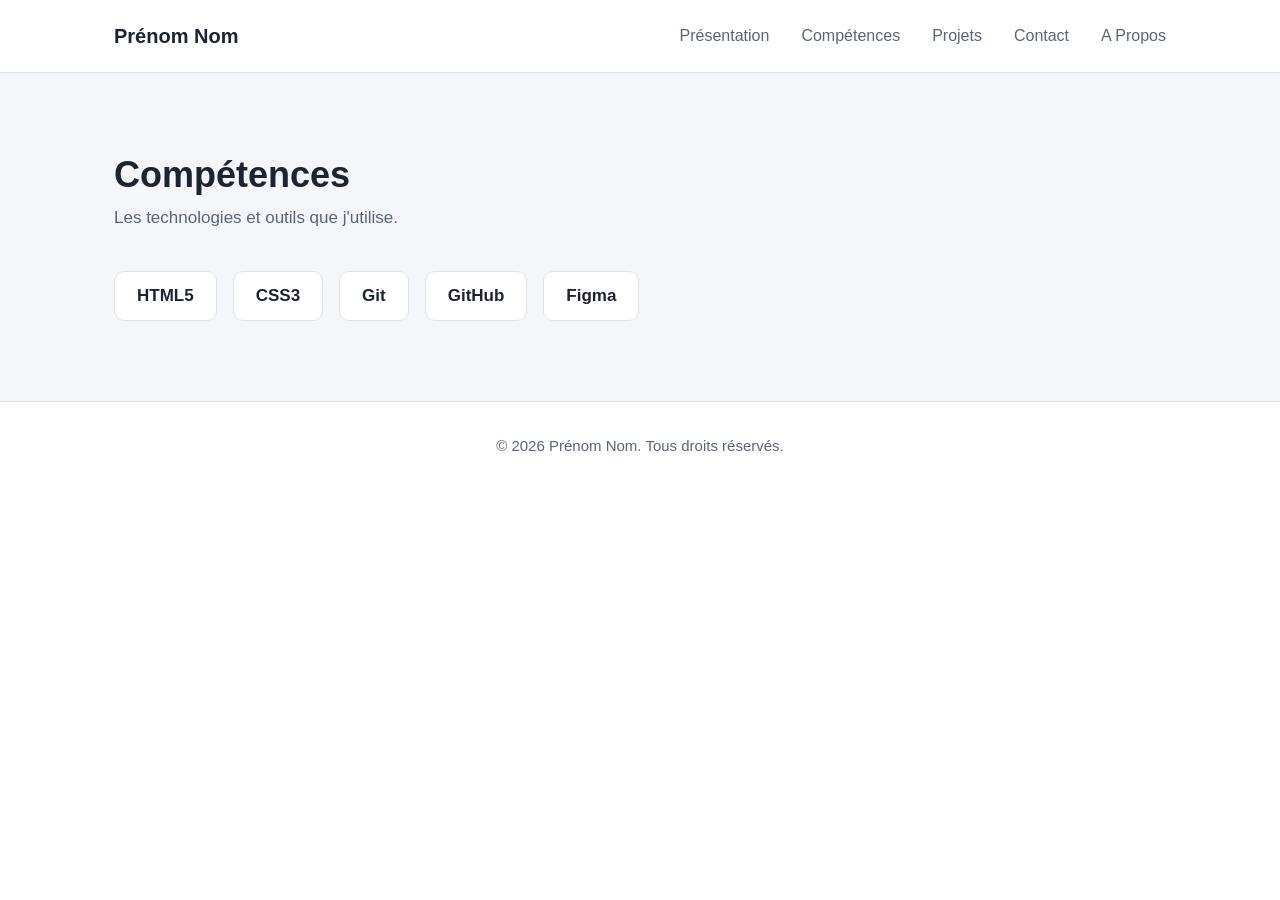
==== competences.html @ 0649718d "presentation is done" ====
<!DOCTYPE html>
<html lang="en">
<head>
    <meta charset="UTF-8">
    <meta name="viewport" content="width=device-width, initial-scale=1.0">
    <title>Document</title>
    <link rel="stylesheet" href="css/style.css">
</head>
<body>



    <header class="en-tete">
            <div class="conteneur en-tete__contenu">
            <a class="logo" href="#presentation">Prénom Nom</a>
            <nav aria-label="Navigation principale">
                <ul class="menu">
                <li><a href="index.html">Présentation</a></li>
                <li><a href="competences.html">Compétences</a></li>
                <li><a href="projet.html">Projets</a></li>
                <li><a href="#contact">Contact</a></li>
                <li><a href="#propos">A Propos</a></li>
                </ul>
            </nav>
            </div>
    </header>
    <section id="competences" class="section section--claire">
      <div class="conteneur">
        <h2>Compétences</h2>
        <p class="section__intro">Les technologies et outils que j'utilise.</p>
        <ul class="competences">
          <li>HTML5</li>
          <li>CSS3</li>
          <li>Git</li>
          <li>GitHub</li>
          <li>Figma</li>
        </ul>
      </div>
    </section>


    <footer class="pied">
            <div class="conteneur">
            <p>© 2026 Prénom Nom. Tous droits réservés.</p>
            </div>
  </footer>
    
</body>
</html>
---- css/style.css ----
/* ==========================================================
   Portfolio — modèle de départ (une seule page)
   Sommaire :
   1. Variables
   2. Base
   3. En-tête
   4. Présentation
   5. Sections communes
   6. Compétences
   7. Projets
   8. Contact
   9. Pied de page
   ========================================================== */

/* ---------- 1. Variables ---------- */
:root {
  /* Couleurs */
  --couleur-fond: #ffffff;
  --couleur-fond-clair: #f4f6fa;
  --couleur-texte: #1c2333;
  --couleur-texte-doux: #5b6478;
  --couleur-principale: #2f5bea;
  --couleur-bordure: #dde3ec;

  /* Typographie */
  --police: "Inter", Arial, sans-serif;

  /* Mise en page */
  --largeur-max: 1100px;
  --rayon: 10px;
}

/* ---------- 2. Base ---------- */
* {
  box-sizing: border-box;
}

body {
  margin: 0;
  font-family: var(--police);
  font-size: 17px;
  line-height: 1.6;
  color: var(--couleur-texte);
  background-color: var(--couleur-fond);
}

h1,
h2,
h3 {
  margin: 0;
  line-height: 1.2;
}

p {
  margin: 0;
}

ul {
  margin: 0;
  padding: 0;
  list-style: none;
}

a {
  color: inherit;
  text-decoration: none;
}

.conteneur {
  max-width: var(--largeur-max);
  margin: 0 auto;
  padding: 0 24px;
}

.bouton {
  display: inline-block;
  padding: 14px 28px;
  border: none;
  border-radius: var(--rayon);
  font-family: var(--police);
  font-size: 16px;
  font-weight: 600;
  color: #ffffff;
  background-color: #AC31DC;
  cursor: pointer;
}

.lien {
  font-weight: 600;
  color: var(--couleur-principale);
}

/* ---------- 3. En-tête ---------- */
.en-tete {
  border-bottom: 1px solid var(--couleur-bordure);
}

.en-tete__contenu {
  display: flex;
  justify-content: space-between;
  align-items: center;
  height: 72px;
}

.logo {
  font-size: 20px;
  font-weight: 700;
}

.menu {
  display: flex;
  gap: 32px;
}

.menu a {
  font-size: 16px;
  color: var(--couleur-texte-doux);
}

/* ---------- 4. Présentation ---------- */
.presentation {
  padding: 96px 0;
  height: 570px;
}

.presentation__contenu {
  display: flex;
  justify-content: space-between;
  align-items: center;
  gap: 64px;
}

.presentation__texte {
  max-width: 600px;
}

.surtitre {
  margin-bottom: 8px;
  font-weight: 600;
  color: #AC31DC;
}

.presentation h1 {
  font-size: 56px;
}

.metier {
  margin-top: 8px;
  margin-bottom: 24px;
  font-size: 24px;
  color: var(--couleur-texte-doux);
}

.presentation .bouton {
  margin-top: 32px;
}

.presentation__photo {
  width: 280px;
  height: 280px;
  border-radius: 50%;
}

/* ---------- 5. Sections communes ---------- */
.section {
  padding: 80px 0;
}

.section--claire {
  background-color: var(--couleur-fond-clair);
}

.section h2 {
  font-size: 36px;
}

.section__intro {
  margin-top: 8px;
  margin-bottom: 40px;
  color: var(--couleur-texte-doux);
}

/* ---------- 6. Compétences ---------- */
.competences {
  display: flex;
  gap: 16px;
}

.competences li {
  padding: 10px 22px;
  border: 1px solid var(--couleur-bordure);
  border-radius: var(--rayon);
  font-weight: 600;
  background-color: var(--couleur-fond);
}

/* ---------- 7. Projets ---------- */
/* Les projets sont empilés les uns sous les autres. */
.projet {
  display: flex;
  align-items: center;
  gap: 32px;
  margin-bottom: 24px;
  padding: 24px;
  border: 1px solid var(--couleur-bordure);
  border-radius: var(--rayon);
}

.projet__image {
  width: 320px;
  height: 200px;
  border-radius: var(--rayon);
}

.projet h3 {
  margin-bottom: 8px;
  font-size: 22px;
}


.projet p {
  color: var(--couleur-texte-doux);
}

.technologies {
  display: flex;
  gap: 8px;
  margin-top: 16px;
  margin-bottom: 16px;
}

.technologies li {
  padding: 4px 12px;
  border-radius: 6px;
  font-size: 14px;
  background-color: var(--couleur-fond-clair);
}

/* ---------- 8. Contact ---------- */
.formulaire {
  max-width: 560px;
}

.formulaire label {
  display: block;
  margin-bottom: 6px;
  font-weight: 600;
}

.formulaire input,
.formulaire textarea {
  display: block;
  width: 100%;
  margin-bottom: 20px;
  padding: 12px 14px;
  border: 1px solid var(--couleur-bordure);
  border-radius: var(--rayon);
  font-family: var(--police);
  font-size: 16px;
  color: var(--couleur-texte);
  background-color: var(--couleur-fond);
}

.reseaux {
  display: flex;
  gap: 24px;
  margin-top: 40px;
}

/* ---------- 9. Pied de page ---------- */
.pied {
  padding: 32px 0;
  border-top: 1px solid var(--couleur-bordure);
  font-size: 15px;
  text-align: center;
  color: var(--couleur-texte-doux);
}
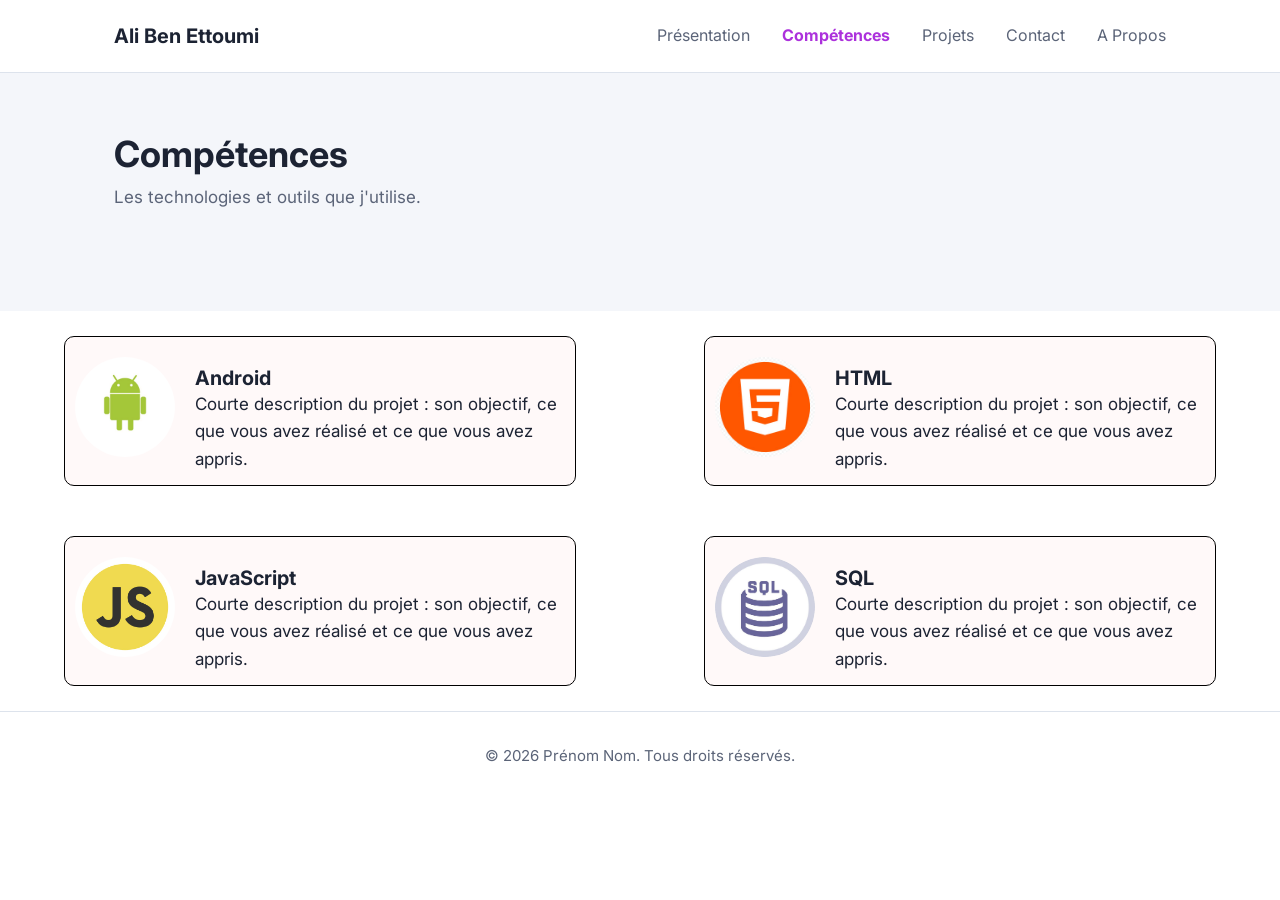
==== commit 34aa9cfe: "competences done" ====
--- a/competences.html
+++ b/competences.html
@@ -4,19 +4,21 @@
     <meta charset="UTF-8">
     <meta name="viewport" content="width=device-width, initial-scale=1.0">
     <title>Document</title>
+    <link rel="preconnect" href="https://fonts.googleapis.com">
+    <link rel="preconnect" href="https://fonts.gstatic.com" crossorigin>
+    <link href="https://fonts.googleapis.com/css2?family=Inter:wght@400;600;700&amp;display=swap" rel="stylesheet">
     <link rel="stylesheet" href="css/style.css">
+    <link rel="stylesheet" href="css/competences.css">
 </head>
 <body>
 
-
-
     <header class="en-tete">
             <div class="conteneur en-tete__contenu">
-            <a class="logo" href="#presentation">Prénom Nom</a>
+            <a class="logo" href="#presentation">Ali Ben Ettoumi</a>
             <nav aria-label="Navigation principale">
                 <ul class="menu">
                 <li><a href="index.html">Présentation</a></li>
-                <li><a href="competences.html">Compétences</a></li>
+                <li><a id="active" href="competences.html">Compétences</a></li>
                 <li><a href="projet.html">Projets</a></li>
                 <li><a href="#contact">Contact</a></li>
                 <li><a href="#propos">A Propos</a></li>
@@ -24,19 +26,47 @@
             </nav>
             </div>
     </header>
+    
     <section id="competences" class="section section--claire">
       <div class="conteneur">
         <h2>Compétences</h2>
         <p class="section__intro">Les technologies et outils que j'utilise.</p>
-        <ul class="competences">
-          <li>HTML5</li>
-          <li>CSS3</li>
-          <li>Git</li>
-          <li>GitHub</li>
-          <li>Figma</li>
-        </ul>
       </div>
     </section>
+
+    <div id="competence">
+      <article class="competence">
+            <img class="competence_img" src="images/android.jpg" alt="Aperçu du projet 1" >
+            <div class="projet__texte">
+              <h3>Android </h3>
+              <p>Courte description du projet : son objectif, ce que vous avez réalisé et ce que vous avez appris.</p>
+            </div>
+          </article>
+      <article class="competence">
+            <img class="competence_img" src="images/html.jpg" alt="Aperçu du projet 1" >
+            <div class="projet__texte">
+              <h3>HTML</h3>
+              <p>Courte description du projet : son objectif, ce que vous avez réalisé et ce que vous avez appris.</p>
+            </div>
+          </article>
+      <article class="competence">
+            <img class="competence_img" src="images/javascript.jpg" alt="Aperçu du projet 1" >
+            <div class="projet__texte">
+              <h3>JavaScript</h3>
+              <p>Courte description du projet : son objectif, ce que vous avez réalisé et ce que vous avez appris.</p>
+              <ul class="technologies">
+            </div>
+          </article>
+      <article class="competence">
+            <img class="competence_img" src="images/sql.jpg" alt="Aperçu du projet 1" >
+            <div class="projet__texte">
+              <h3>SQL</h3>
+              <p>Courte description du projet : son objectif, ce que vous avez réalisé et ce que vous avez appris.</p>
+
+            </div>
+          </article>
+
+    </div>
 
 
     <footer class="pied">
--- a/css/style.css
+++ b/css/style.css
@@ -60,7 +60,13 @@
   padding: 0;
   list-style: none;
 }
-
+#ActiveP{
+  color: #AC31DC;
+  font-weight:bold ;
+}
+ul a:hover{
+  color: #AC31DC;
+}
 a {
   color: inherit;
   text-decoration: none;
@@ -163,7 +169,7 @@
 
 /* ---------- 5. Sections communes ---------- */
 .section {
-  padding: 80px 0;
+  padding: 60px 0;
 }
 
 .section--claire {
@@ -180,19 +186,6 @@
   color: var(--couleur-texte-doux);
 }
 
-/* ---------- 6. Compétences ---------- */
-.competences {
-  display: flex;
-  gap: 16px;
-}
-
-.competences li {
-  padding: 10px 22px;
-  border: 1px solid var(--couleur-bordure);
-  border-radius: var(--rayon);
-  font-weight: 600;
-  background-color: var(--couleur-fond);
-}
 
 /* ---------- 7. Projets ---------- */
 /* Les projets sont empilés les uns sous les autres. */
--- a/css/competences.css
+++ b/css/competences.css
@@ -0,0 +1,33 @@
+#competence{
+    display: flex;
+    flex-flow: row wrap;
+    justify-content: space-around;
+    align-content: space-around;
+    height: 400px;
+}
+.menu a:hover {
+    color: #AC31DC;
+}
+
+#active {
+    color: #AC31DC;
+    font-weight:bold ;
+}
+.competence{
+    display: flex;
+    width: calc(80%/2);
+    border: black 0.5px solid;
+    border-radius: 10px;
+    height: 150px;
+    background-color: #FFF9F9;
+}
+.competence .competence_img{
+    border-radius: 50%;
+    width: 100px;
+    height: 100px;
+    margin: 10px;
+    margin-top:20px;
+}
+.competence .projet__texte{
+    margin: 30px 10px;
+}
